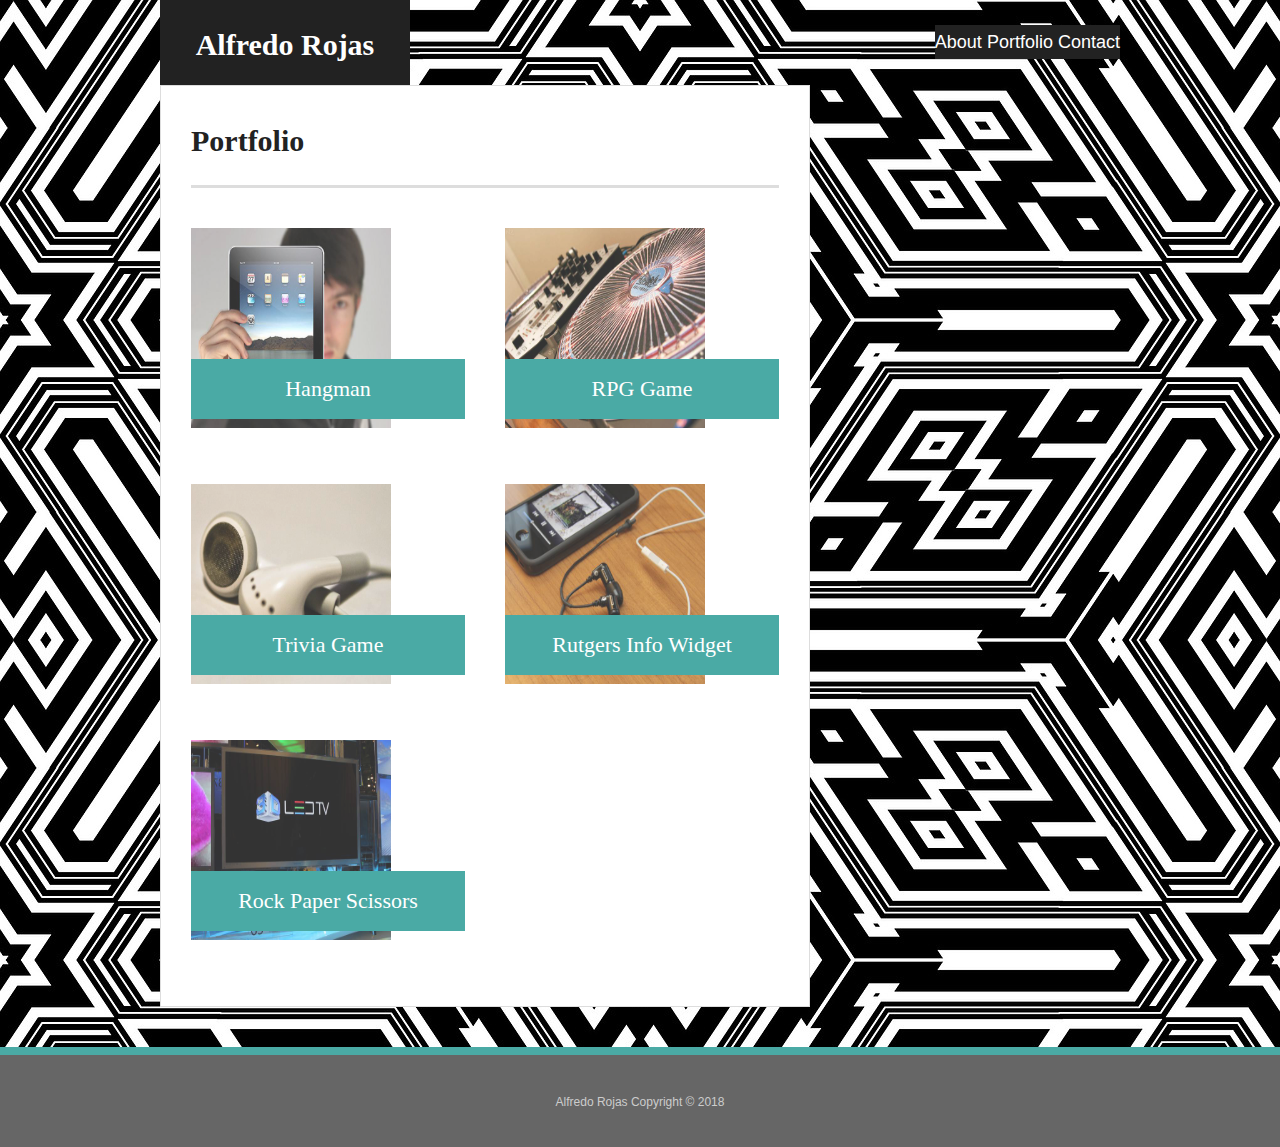
==== portfolio.html @ 0c888eff "final" ====
<!DOCTYPE html>
<html lang="en-us">

<head>
  <meta charset="UTF-8">
  <title>Alfredo Rojas's</title>
  <link rel="stylesheet" href="./assets/css/reset.css">
  <link rel="stylesheet" type="text/css" href="./assets/css/style.css">
  <a href="../portfolio.html"></a>
  <a href="../contact.html"></a>
</head>

<body>
    <header id="top_header">
        <div class="container">
          <a href="index.html" id="logo">Alfredo Rojas</a>
            <nav>
                <a href="index.html">About</a>
                <a href="portfolio.html">Portfolio</a>
                <a href="contact.html">Contact</a>
            </nav>
        </div>
      </header>

<div id="main-container" class="container">
  <section class="main-section">

    <h1>Portfolio</h1>

<div class="work">
        <img src="./assets/images/ipad.jpg" style="height:200px; width: 200px;">
          <h3>Hangman</h3>
      </div>

<div class="work">
    <img src="./assets/images/record.jpg" style="height:200px; width: 200px;">
      <h3>RPG Game</h3>
      </div>

<div class="work">
        <img src="./assets/images/headphones.jpg" style="height:200px; width: 200px;">
        <h3>Trivia Game</h3>
      </div>

<div class="work">
        <img src="./assets/images/iphone.jpg" style="height:200px; width: 200px;">
        <h3>Rutgers Info Widget</h3>
      </div>

<div class="work">
        <img src="./assets/images/TV.jpg" style="height:200px; width: 200px;">
        <h3>Rock Paper Scissors</h3>
      </div>
    
    </section>

</div>

<footer>
     <p>Alfredo Rojas Copyright &copy; 2018</p>
  </div>    
</footer>
</body>

</html>
---- assets/css/style.css ----
@import url("reset.css");

body {
  font-family: Arial, "Helvetica Neue", Helvetica, sans-serif;

  /* Typography */
  font-size: 18px;
  line-height: 34px;
  color: #777;

  /* Visual */
  background: url("../images/grid.jpg");
}

* {
  /* Box-model */
  box-sizing: border-box;

  /* Positioning */
  margin: 0;
}

html,
body {
  height: 100%;
}

/* general */

.wrapper {
  height: auto !important;
  height: 100%;

  /* Box-model */
  min-height: 100%;

  /* Positioning */
  margin: 0 auto -100px;
}

.container {
  background-color: #ffffff;
    border-style: solid;
    border-color: #dddddd;
    width: 100%;
    max-width: 960px;
    margin: 0 auto;
    clear: both;
    font-size: 18px;
    color: black;
}

h1,
h2,
h3,
p {
  margin-bottom: 20px;
}

p:last-child {
  margin-bottom: 0;
}

h1,
h2,
h3 {
  /* Typography */
  font-family: Georgia, Times, "Times New Roman", serif;
  font-weight: 700;
  color: #222222;
}

h1 {
  /* Box-model */
  padding-bottom: 20px;

  /* Typography */
  font-size: 30px;
  line-height: 49px;

  /* Visual */
  border-bottom: 3px solid #ddd;
}

h2,
h3 {
  font-size: 22px;
}

/* header */

#masthead {
  position: fixed;
  z-index: 99;

  /* Box-model */
  width: 100%;

  /* Positioning */
  margin: 0 0 30px;
  overflow: auto;

  /* Typography */
  color: #fff;
  background: #fff;

  /* Visual */
  border-bottom: 2px solid #ccc;
}

#logo {
  /* float: left;

  
  width: 250px;
  height: 90px;

  
  font-family: Georgia, Times, "Times New Roman", serif;
  font-size: 30px;
  font-weight: 700;
  line-height: 90px;
  color: #fff;
  text-align: center;
  text-decoration: none;

  background: #666; */


  float: left;
  width: 250px;
  height: 85px;
  background: #222222;
  font-family: Georgia, Times, "Times New Roman", serif;
  color: #ffffff;
  text-align: center;
  text-decoration: none;
  font-size: 30px;
  font-weight: 700;
  line-height: 90px;
}

nav {
  /* Box-model */
  float: right;
  background: #222222;

  /* Positioning */
  margin-top: 25px;
}

nav li {
  display: inline-block;

  /* Box-model */
  padding-left: 15px;

  /* Positioning */
  margin-left: 15px;

  /* Typography */
  line-height: 18px;

  /* Visual */
  border-left: 1px solid #efefef;
}

nav a {
  /* Typography */
  /* color: #999; */
  color: #ffffff;
  text-decoration: none;
}

nav a:hover {
  color: #666;
}

nav li:first-child {
  /* Box-model */
  padding-left: 0;

  /* Positioning */
  margin-left: 0;

  /* Visual */
  border-left: 0 none;
}

/* footer */

footer,
.push {
  height: 100px;
}

footer {
  /* Box-model */
  padding: 30px 0;

  /* Positioning */
  clear: both;
  font-size: 12px;

  /* Typography */
  color: #ccc;
  text-align: center;

  /* Visual */
  background: #666;
  border-top: 8px solid #4aaaa5;
}

/* sidebar */

.sidebar {
  float: right;
  width: 100%;
  max-width: 270px;

  /* Box-model */
  padding: 30px;

  /* Positioning */
  margin-bottom: 20px;
  background: #fff;

  /* Visual */
  border: 1px solid #ddd;
}

h3,
.sidebar h2 {
  /* Box-model */
  padding-bottom: 20px;

  /* Positioning */
  margin-bottom: 15px;

  /* Typography */
  line-height: 22px;

  /* Visual */
  border-bottom: 2px solid #eee;
}

.sidebar li {
  /* Box-model */
  float: left;
  width: 62px;
  height: 62px;

  /* Positioning */
  margin-top: 8px;
  margin-right: 10px;
}

.sidebar img {
  max-width: 100%;
}

.sidebar li:last-child {
  margin-right: 0;
}

/* main */

main {
  padding-top: 130px;
}

.main-section {
  float: left;
  width: 100%;
  max-width: 650px;

  /* Box-model */
  padding: 30px;

  /* Positioning */
  margin: 0 0 40px;
  background: #fff;

  /* Visual */
  border: 1px solid #ddd;
}

/* portfolio page */

.work {
  /* Positioning */
  position: relative;
  float: left;

  /* Box-model */
  width: 274px;
  margin: 20px 0 25px;
  overflow: auto;
}

.work:nth-child(even) {
  margin-right: 40px;
}

.work img {
  /* Box-model */
  width: 100%;

  /* Visual */
  border: 0 none;

  /* Misc */
  opacity: 0.8;
}

.work h3 {
  /* Positioning */
  position: absolute;
  bottom: 20px;
  width: 100%;

  /* Box-model */
  padding: 15px;
  margin-bottom: 0;
  font-weight: 300;
  line-height: 30px;

  /* Typography */

  color: #fff;
  text-align: center;
  background: #4aaaa5;

  /* Visual */
  border-bottom: 0;
}

.auth-image {
  float: left;

  /* Box-model */
  width: 200px;
  height: auto;
  margin-top: 10px;

  /* Positioning */
  margin-right: 25px;
}

/* contact page */

#contact-form ul {
  margin-bottom: 20px;
}

#contact-form li {
  margin-bottom: 10px;
}

label,
input[type=text],
input[type=email],
textarea {
  /* Box-model */
  display: block;
  width: 100%;
}

input[type=text],
input[type=email],
textarea {
  /* Box-model */
  height: 35px;
  padding: 0 10px;

  /* Typography */
  font-size: 14px;

  /* Visual */
  border: 1px solid #ddd;
}

textarea {
  height: 200px;
}

input[type=submit] {
  /* Box-model */
  padding: 10px 30px;
  font-size: 18px;

  /* Typography */
  color: #fff;

  /* Misc */
  cursor: pointer;
  background: #4aaaa5;

  /* Visual */
  border: 0 none;

}

@media only screen and (max-width:980px) {
  nav {
    margin-right: 5px;
  }
}


@media only screen and (max-width: 768px) {
  .main-section,
  .sidebar {
    max-width: 100%;
  }

  main {
    overflow: auto;
  }

  .work {
    /* Box-model */
    width: 47%;

    /* Positioning */
    margin-bottom: 10px;
  }

  .work:nth-child(even) {
    margin-right: 0;
  }

  .work:nth-child(odd) {
    float: right;
  }

  .auth-image {
    width: 50%;
  }

  .sidebar {
    margin-bottom: 40px;
  }
}

@media only screen and (max-width: 640px){
  #masthead {
    /* Positioning */
    position: static;
    margin-bottom: 20px;
  }

  header .container {
    padding: 0;
  }

  main.container {
    padding-top: 0;
  }

  #logo,
  .work,
  .auth-image {
    width: 100%;
  }

  nav {
    /* Box-model */
    width: 100%;

    /* Positioning */
    margin: 15px 0;

    /* Typography */
    text-align: center;
  }

  nav a {
    /* Box-model */
    width: 30%;
    padding-left: 0;

    /* Positioning */
    margin-left: 0;
  }
}
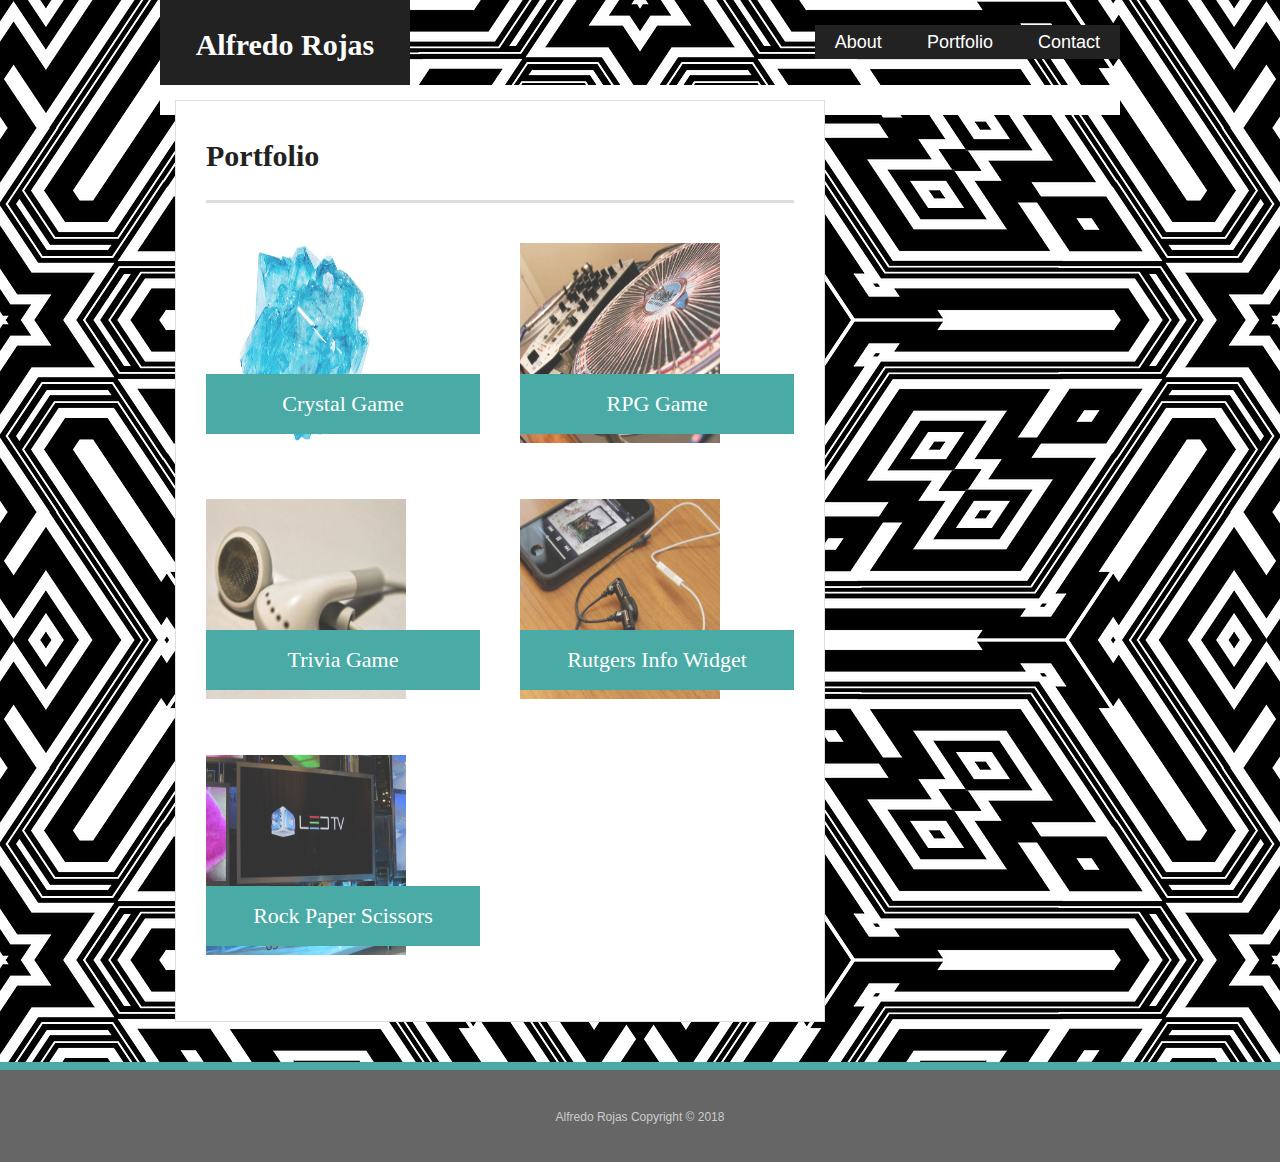
==== commit 3fdbe889: "crystal game" ====
--- a/portfolio.html
+++ b/portfolio.html
@@ -28,8 +28,8 @@
     <h1>Portfolio</h1>
 
 <div class="work">
-        <img src="./assets/images/ipad.jpg" style="height:200px; width: 200px;">
-          <h3>Hangman</h3>
+        <img src="./assets/images/crystal.jpg" style="height:200px; width: 200px;">
+        <a href="https://bcihaveto.github.io/unit-4-game/"><h3>Crystal Game</h3></a>
       </div>
 
 <div class="work">
--- a/assets/css/style.css
+++ b/assets/css/style.css
@@ -38,6 +38,9 @@
   margin: 0 auto -100px;
 }
 
+#main-container{
+  padding: 15px;
+}
 .container {
   background-color: #ffffff;
     border-style: solid;
@@ -48,6 +51,7 @@
     clear: both;
     font-size: 18px;
     color: black;
+
 }
 
 h1,
@@ -170,6 +174,8 @@
   /* color: #999; */
   color: #ffffff;
   text-decoration: none;
+  padding-right: 20px;
+  padding-left: 20px;
 }
 
 nav a:hover {
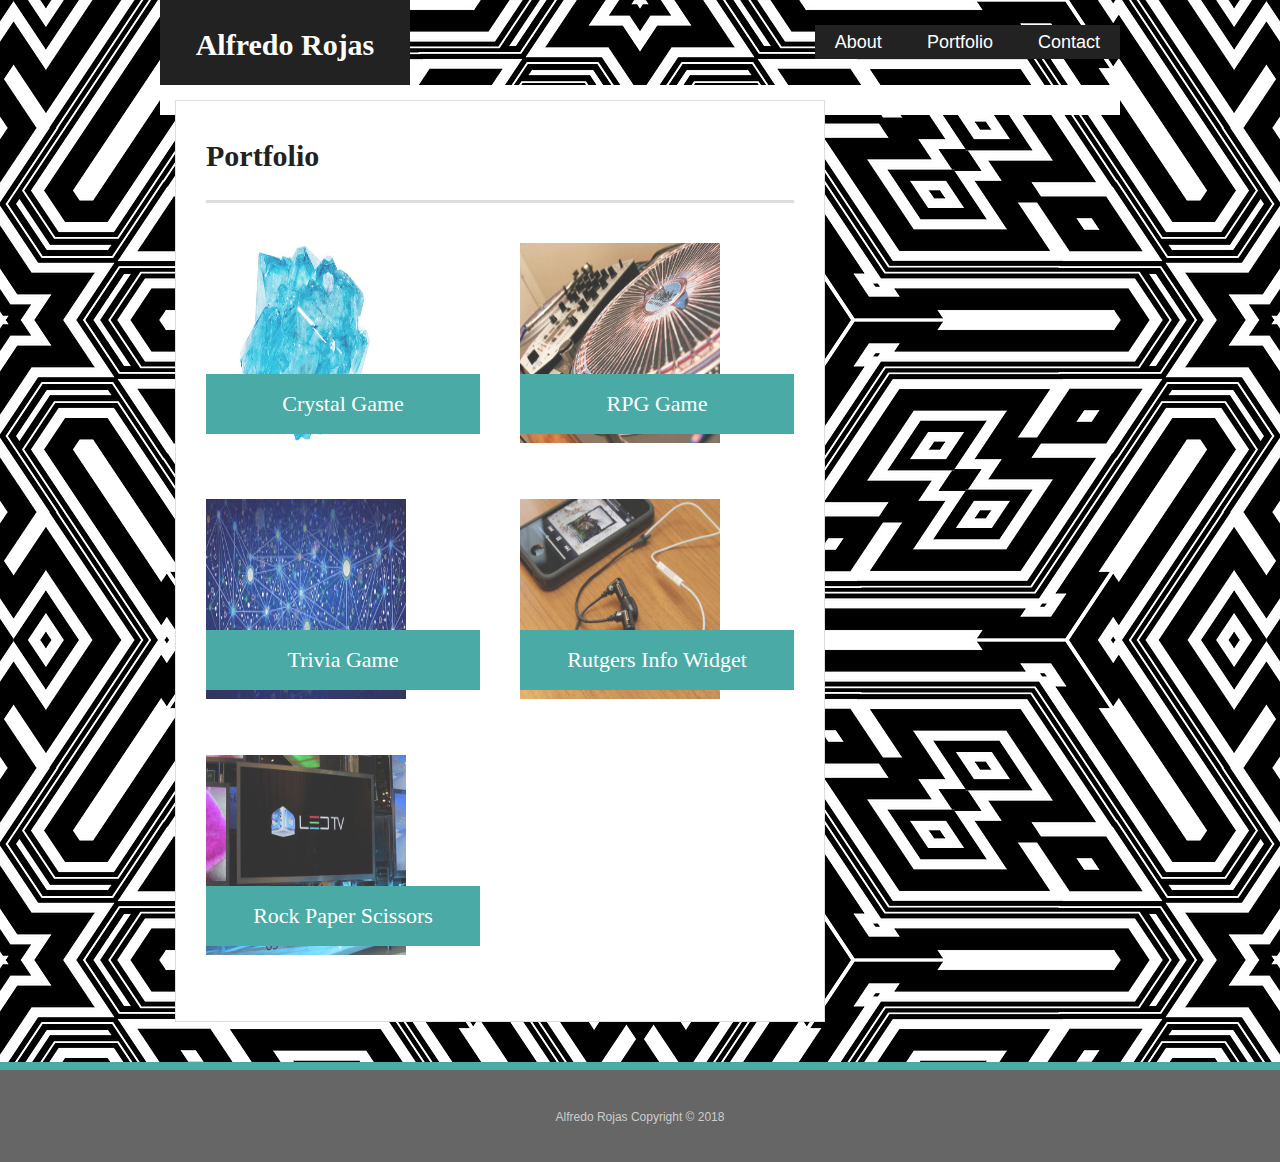
==== commit aa778e45: "trivia" ====
--- a/portfolio.html
+++ b/portfolio.html
@@ -38,8 +38,8 @@
       </div>
 
 <div class="work">
-        <img src="./assets/images/headphones.jpg" style="height:200px; width: 200px;">
-        <h3>Trivia Game</h3>
+        <img src="./assets/images/images.jpeg" style="height:200px; width: 200px;">
+        <a href="https://bcihaveto.github.io/TriviaGame/."><h3>Trivia Game</h3></a>
       </div>
 
 <div class="work">
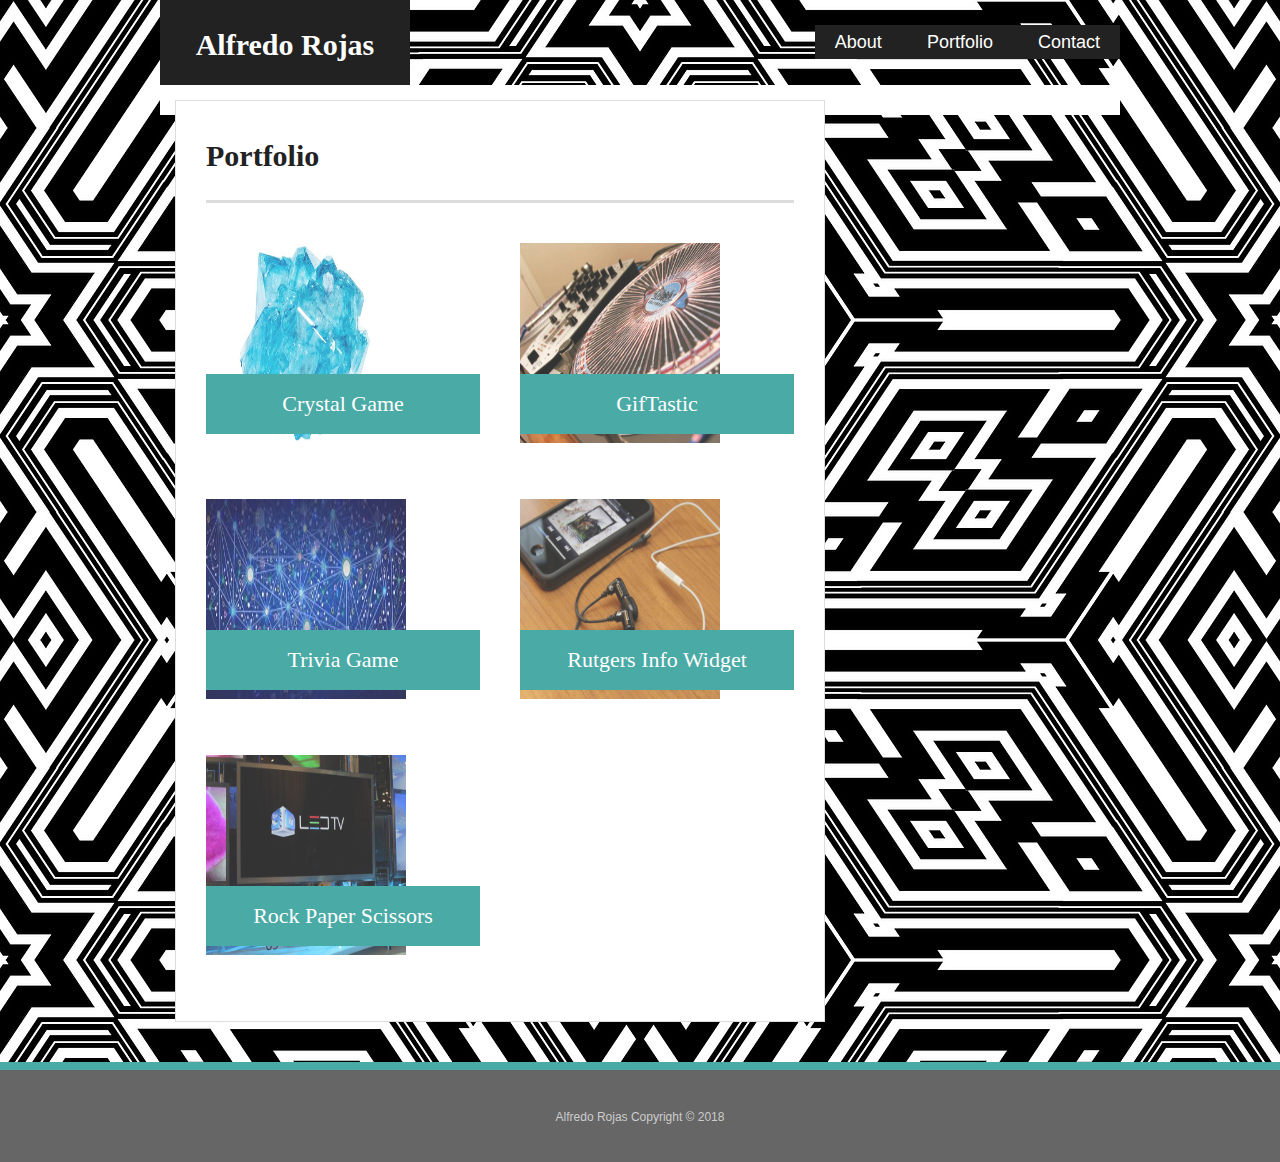
==== commit 3250e856: "gif" ====
--- a/portfolio.html
+++ b/portfolio.html
@@ -34,12 +34,12 @@
 
 <div class="work">
     <img src="./assets/images/record.jpg" style="height:200px; width: 200px;">
-      <h3>RPG Game</h3>
+    <a href=" https://bcihaveto.github.io/GifTastic/"><h3>GifTastic</h3></a>
       </div>
 
 <div class="work">
         <img src="./assets/images/images.jpeg" style="height:200px; width: 200px;">
-        <a href="https://bcihaveto.github.io/TriviaGame/."><h3>Trivia Game</h3></a>
+        <a href="https://bcihaveto.github.io/TriviaGame/"><h3>Trivia Game</h3></a>
       </div>
 
 <div class="work">
